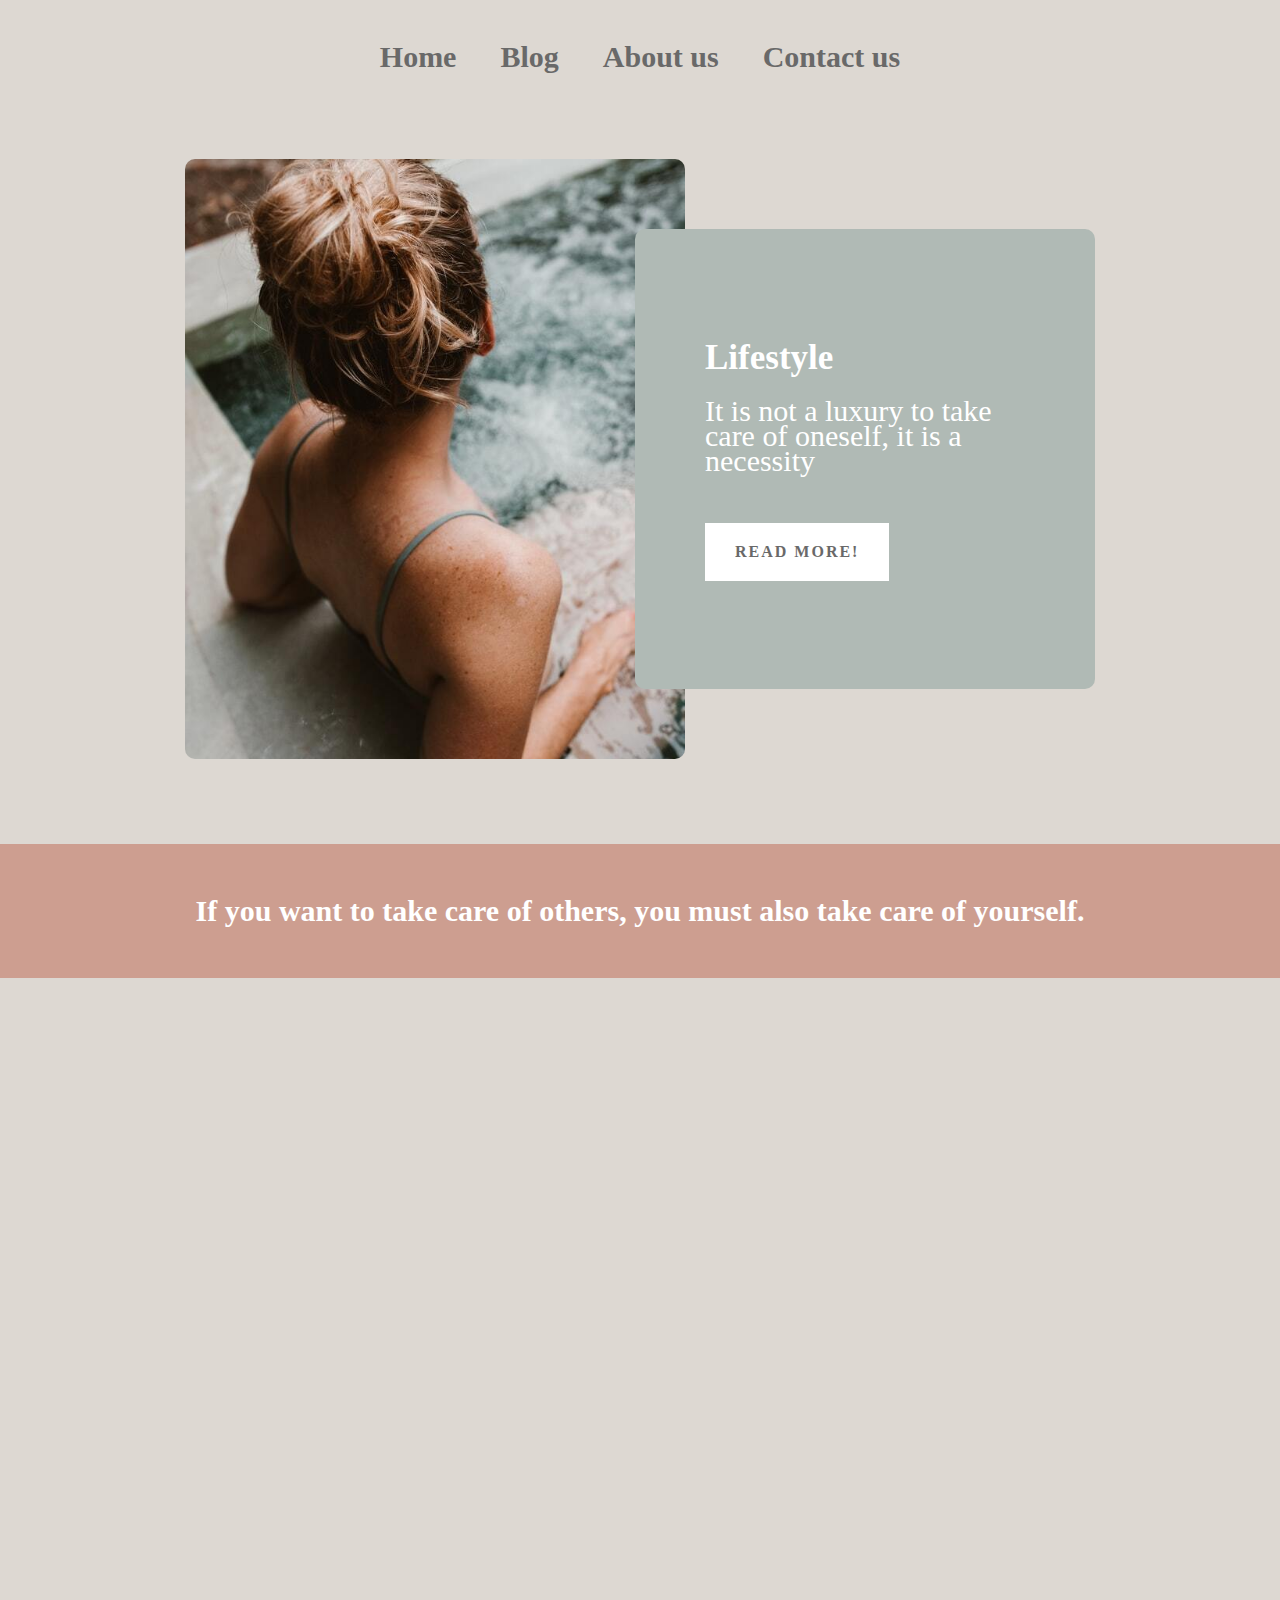
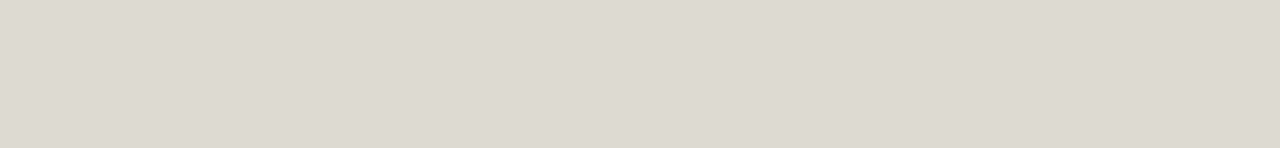
==== index.html @ f7db232f "sss" ====
<!DOCTYPE html>
<html lang="en">
    <head>
        <meta charset="UTF-8" />
        <title>Home</title>
        <meta name="description" content="">
        <meta name="viewport" content="width=device-width, initial-scale=1.0">
        <link href="css/style.css" rel="stylesheet">
        <link href="css/media.css" rel="stylesheet">
    </head>
    <body>
        <header>
            <nav>
                <label for="toggle">&#9776;</label>
                <input type="checkbox" id="toggle"/>
                <div class="menu">
                    <a href="index.html">Home</a>
                    <a href="blog.html">Blog</a>
                    <a href="about.html">About us</a>
                    <a href="contact.html">Contact us</a>
                </div>
            </nav>
        </header>
        <main>
            <section>
                <div class="container">
                    <div class="left"></div>
                    <div class="right">
                        <div class="content">
                            <h1>Lifestyle</h1>
                            <p>It is not a luxury to take care of oneself, it is a necessity</p>
                            <a href="#" class="btn">Read more!</a>
                        </div>
                    </div>
                </div>
            </section>
            <div class="red-line">
                <h2>If you want to take care of others, you must also take care of yourself.</h2>
            </div>
            <section>
                <div class="latest-post"></div>
            </section>
        </main>
    </body>
</html>
---- css/style.css ----
@font-face {
    font-family: "ElMessiri";
    src: url("../font/El_Messiri/static/ElMessiri-Regular.ttf") format(truetype);
    src: url("../font/El_Messiri/static/ElMessiri-Medium.ttf") format(truetype);
    src: url("../font/El_Messiri/static/ElMessiri-SemiBold.ttf") format(truetype);
    src: url("../font/El_Messiri/static/ElMessiri-Bold.ttf") format(truetype);
}

* {
    font-family: "ElMessiri";
    background-color: #DDD8D2;
    color:dimgrey;
    margin: 0;
}

nav {
    text-align: center;
    margin-top: 40px;
}

nav a {
    text-decoration: none;
    font-size: 30px;
    padding: 20px 20px;
    font-weight: bold;
}

label {
    text-align: end;
    font-size: 40px;
    display: none;
    color: dimgray;
}

#toggle {
    display: none;
}

section {
    min-height: 70vh;
    width: 100%;
    display: flex;
    align-items: center;
    justify-content: center;
    margin: 70px 0;
}

.container {
    width: 90%;
    max-width: 1000px;
    margin: 0 auto;
    display: flex;
    align-items: center;
    justify-content: center;
}

.left {
    width: 50%;
    height: 600px;
    background: url(../images/header.jpg) no-repeat center / cover;
    border-radius: 10px;
}

.right h1,
.right p,
.right a,
.content {
    background-color: #B0BAB5;
    color: white;
}

.right {
    width: 40%;
    min-height: 400px;
    background-color:#B0BAB5;;
    display: flex;
    align-items: center;
    justify-content: center;
    padding: 30px;
    border-radius: 10px;
    color: dimgray;
    margin-left: -50px;
}

.right h1 {
    font-size: 35px;
}

.right p {
    margin: 20px 0;
    font-size: 30px;
    line-height: 25px
}

.right a {
    text-decoration: none;
    text-transform: uppercase;
    background-color: white;
    color: dimgray;
    padding: 20px 30px;
    display: inline-block;
    letter-spacing: 2px;
    font-weight: bold;
    margin-top: 30px;
}

.content {
    padding: 40px;
}

.red-line h2 {
    text-align: center;
    font-size: 30px;
    padding: 50px;
    color: white;
    background-color: #CD9E90;
}
---- css/media.css ----
@media only screen and (max-width: 750px) {
    label {
        display: block;
        cursor: pointer;
    }
    #toggle:checked + .menu {
        display: block;
    }
    .menu {
        text-align: center;
        width: 100%;
        display: none;
    }
    .menu a {
        display: block;
        background-color: #B0BAB5;
        color: white;
        /* width: 50%; */
        margin: 0 auto;
        padding: 50px;
        /* border-bottom: 1px solid #ffffff;
        margin: 0;
        padding: 10px 0px;
        position: relative; */
        /* border: 1px solid #0A3641; */
    }
    .menu a:hover {
        background-color: #B0BAB5;
    }
    .container {
        flex-direction: column;
    }
    .left {
        width: 100%;
    }
    .right {
        width: 80%;
        margin: 0;
        margin-top: -50px;
    }
}
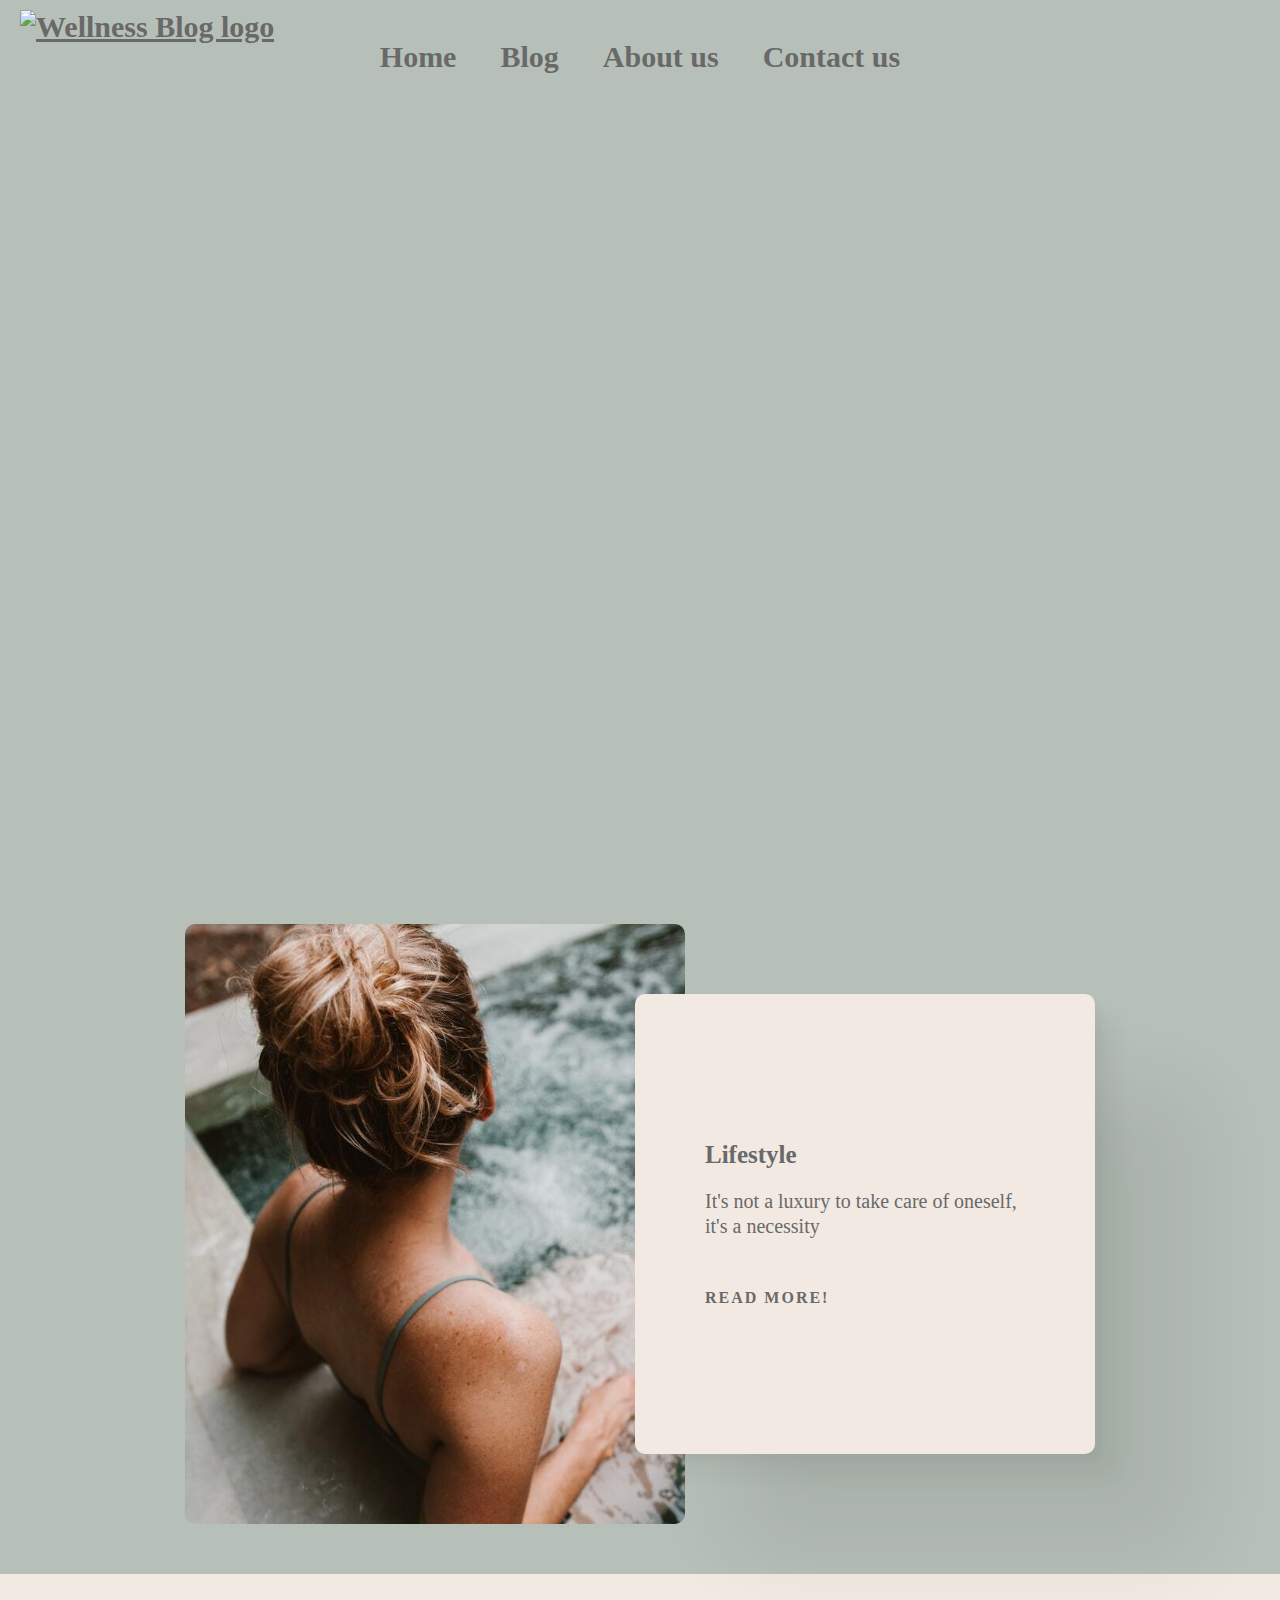
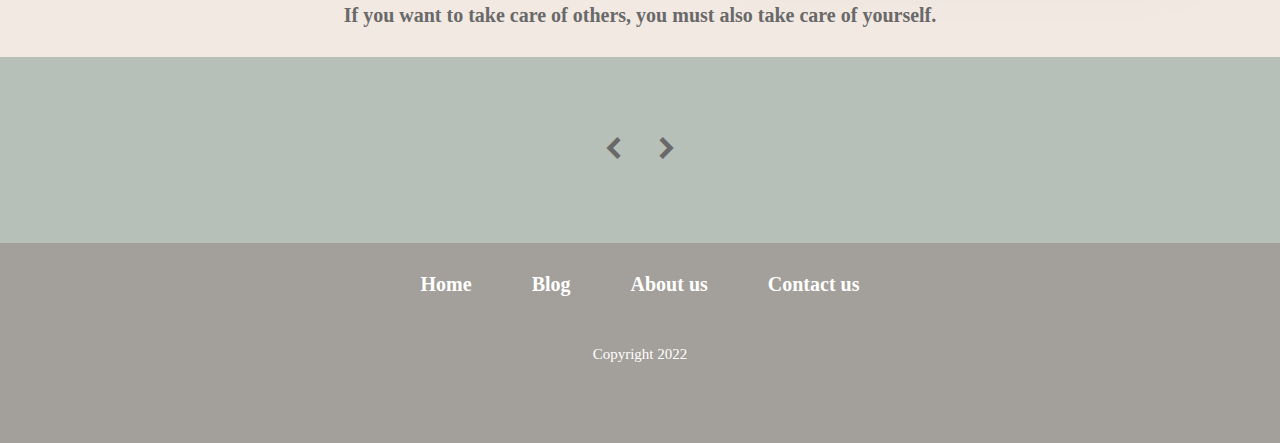
==== commit c1769471: "ch" ====
--- a/index.html
+++ b/index.html
@@ -3,14 +3,18 @@
     <head>
         <meta charset="UTF-8" />
         <title>Home</title>
-        <meta name="description" content="">
+        <meta name="description" content="This is the frontpage of our blog where you can find our latest blog posts and other information.">
         <meta name="viewport" content="width=device-width, initial-scale=1.0">
+        <link href="https://fonts.googleapis.com/icon?family=Material+Icons+Outlined" rel="stylesheet">
         <link href="css/style.css" rel="stylesheet">
         <link href="css/media.css" rel="stylesheet">
     </head>
     <body>
         <header>
             <nav>
+                <div class="logo">
+                    <a href="index.html"><img src="images/logo2.PNG" alt="Wellness Blog logo"></a>
+                </div>
                 <label for="toggle">&#9776;</label>
                 <input type="checkbox" id="toggle"/>
                 <div class="menu">
@@ -22,24 +26,42 @@
             </nav>
         </header>
         <main>
+            <section class="top"></section>
             <section>
                 <div class="container">
                     <div class="left"></div>
                     <div class="right">
                         <div class="content">
                             <h1>Lifestyle</h1>
-                            <p>It is not a luxury to take care of oneself, it is a necessity</p>
-                            <a href="#" class="btn">Read more!</a>
+                            <p>It's not a luxury to take care of oneself, it's a necessity</p>
+                            <a href="blog.html" class="btn">Read more!</a>
                         </div>
                     </div>
                 </div>
             </section>
-            <div class="red-line">
+            <div class="text-line">
                 <h2>If you want to take care of others, you must also take care of yourself.</h2>
             </div>
-            <section>
+            <!-- <h3>Latest blog posts</h3> -->
+            <section class="recent-posts">
+                <button class="arrow">
+                    <span class="material-icons-outlined" id="${id}">chevron_left</span>
+                </button>
                 <div class="latest-post"></div>
+                <button class="arrow">
+                    <span class="material-icons-outlined" id="${id}">navigate_next</span>
+                </button>
             </section>
         </main>
+        <footer>
+            <ul>
+                <li><a href="index.html">Home</a></li>
+                <li><a href="blog.html">Blog</a></li>
+                <li><a href="about.html">About us</a></li>
+                <li><a href="contact.html">Contact us</a></li>
+            </ul>
+            <p class="copyright">Copyright 2022</p>
+        </footer>
+      <script src="js/index.js"></script>
     </body>
 </html>--- a/css/style.css
+++ b/css/style.css
@@ -8,11 +8,15 @@
 
 * {
     font-family: "ElMessiri";
-    background-color: #DDD8D2;
     color:dimgrey;
     margin: 0;
 }
 
+body {
+    background-color: #B7C0B8;
+    min-height: 100vh;
+}
+
 nav {
     text-align: center;
     margin-top: 40px;
@@ -23,6 +27,16 @@
     font-size: 30px;
     padding: 20px 20px;
     font-weight: bold;
+}
+
+nav a:hover {
+    text-decoration: underline;
+    cursor: pointer;
+}
+
+.logo {
+    position: absolute;
+    top: 10px;
 }
 
 label {
@@ -36,13 +50,13 @@
     display: none;
 }
 
-section {
-    min-height: 70vh;
-    width: 100%;
-    display: flex;
-    align-items: center;
-    justify-content: center;
-    margin: 70px 0;
+.top {
+    background-image: url(../images/drew-dizzy-graham-cTKGZJTMJQU-unsplash.jpg);
+    background-size: cover;
+    background-repeat: no-repeat;
+    background-position: right;
+    min-height: 80vh;
+    margin: 50px 0px 80px 0px;
 }
 
 .container {
@@ -65,14 +79,14 @@
 .right p,
 .right a,
 .content {
-    background-color: #B0BAB5;
-    color: white;
+    background-color: #F2E9E3;
+    color: dimgray;
 }
 
 .right {
     width: 40%;
     min-height: 400px;
-    background-color:#B0BAB5;;
+    background-color:#F2E9E3;;
     display: flex;
     align-items: center;
     justify-content: center;
@@ -80,38 +94,132 @@
     border-radius: 10px;
     color: dimgray;
     margin-left: -50px;
+    box-shadow:
+        6.7px 6.7px 5.7px rgba(0, 0, 0, 0.028),
+        22.3px 22.3px 19.2px rgba(0, 0, 0, 0.042),
+        100px 100px 86px rgba(0, 0, 0, 0.07);
 }
 
 .right h1 {
-    font-size: 35px;
+    font-size: 25px;
 }
 
 .right p {
     margin: 20px 0;
-    font-size: 30px;
+    font-size: 20px;
     line-height: 25px
 }
 
 .right a {
     text-decoration: none;
     text-transform: uppercase;
-    background-color: white;
-    color: dimgray;
-    padding: 20px 30px;
+    background-color: #F2E9E3;
+    color: dimgray;
     display: inline-block;
     letter-spacing: 2px;
     font-weight: bold;
     margin-top: 30px;
+    cursor: pointer;
+}
+
+.right a:hover {
+    text-decoration: underline;
 }
 
 .content {
     padding: 40px;
 }
 
-.red-line h2 {
-    text-align: center;
-    font-size: 30px;
-    padding: 50px;
+.text-line h2 {
+    text-align: center;
+    font-size: 20px;
+    padding: 30px;
+    color: dimgray;
+    background-color: #F2E9E3;
+    margin-top: 50px;
+}
+
+
+/* Carousel */
+
+.recent-posts {
+    width: 100%;
+    display: flex;
+    align-items: center;
+    justify-content: center;
+    margin: 70px 0;
+}
+
+.latest-post img {
+    width: 300px;
+    padding: 20px;
+}
+
+.latest-post a {
+    text-decoration: none;
+}
+
+.latest-post h1 {
+    font-size: 20px;
+    max-width: 300px;
+    text-align: center;
+}
+
+.latest-post {
+    display: flex;
+    flex-wrap: wrap;
+}
+
+.card {
+    margin: 0 auto;
+}
+
+button.arrow {
+    border: none;
+    background-color: #B7C0B8;
+}
+
+.material-icons-outlined {
+    font-weight: bold;
+    font-size: 40px;
+    background-color: #B7C0B8;
+}
+
+
+/* Footer */
+
+footer {
+    position: sticky;
+    top: 100%;
+    background-color: #A39F9A;
+    min-height: 200px;
+}
+
+ul {
+    list-style: none;
+    display: flex;
+    justify-content: center;
+    padding: 30px;
+}
+
+li a {
+    font-family: "ElMessiri";
+    text-decoration: none;
+    font-size: 20px;
+    font-weight: bold;
     color: white;
-    background-color: #CD9E90;
+    margin: 30px;
+}
+
+li a:hover {
+    text-decoration: underline;
+    cursor: pointer;
+}
+
+.copyright {
+    font-family: "ElMessiri";
+    color: white;
+    font-size: 15px;
+    text-align: center;
+    margin: 20px;
 }--- a/css/media.css
+++ b/css/media.css
@@ -1,4 +1,4 @@
-@media only screen and (max-width: 750px) {
+@media only screen and (max-width: 900px) {
     label {
         display: block;
         cursor: pointer;
@@ -38,4 +38,4 @@
         margin: 0;
         margin-top: -50px;
     }
-}+}
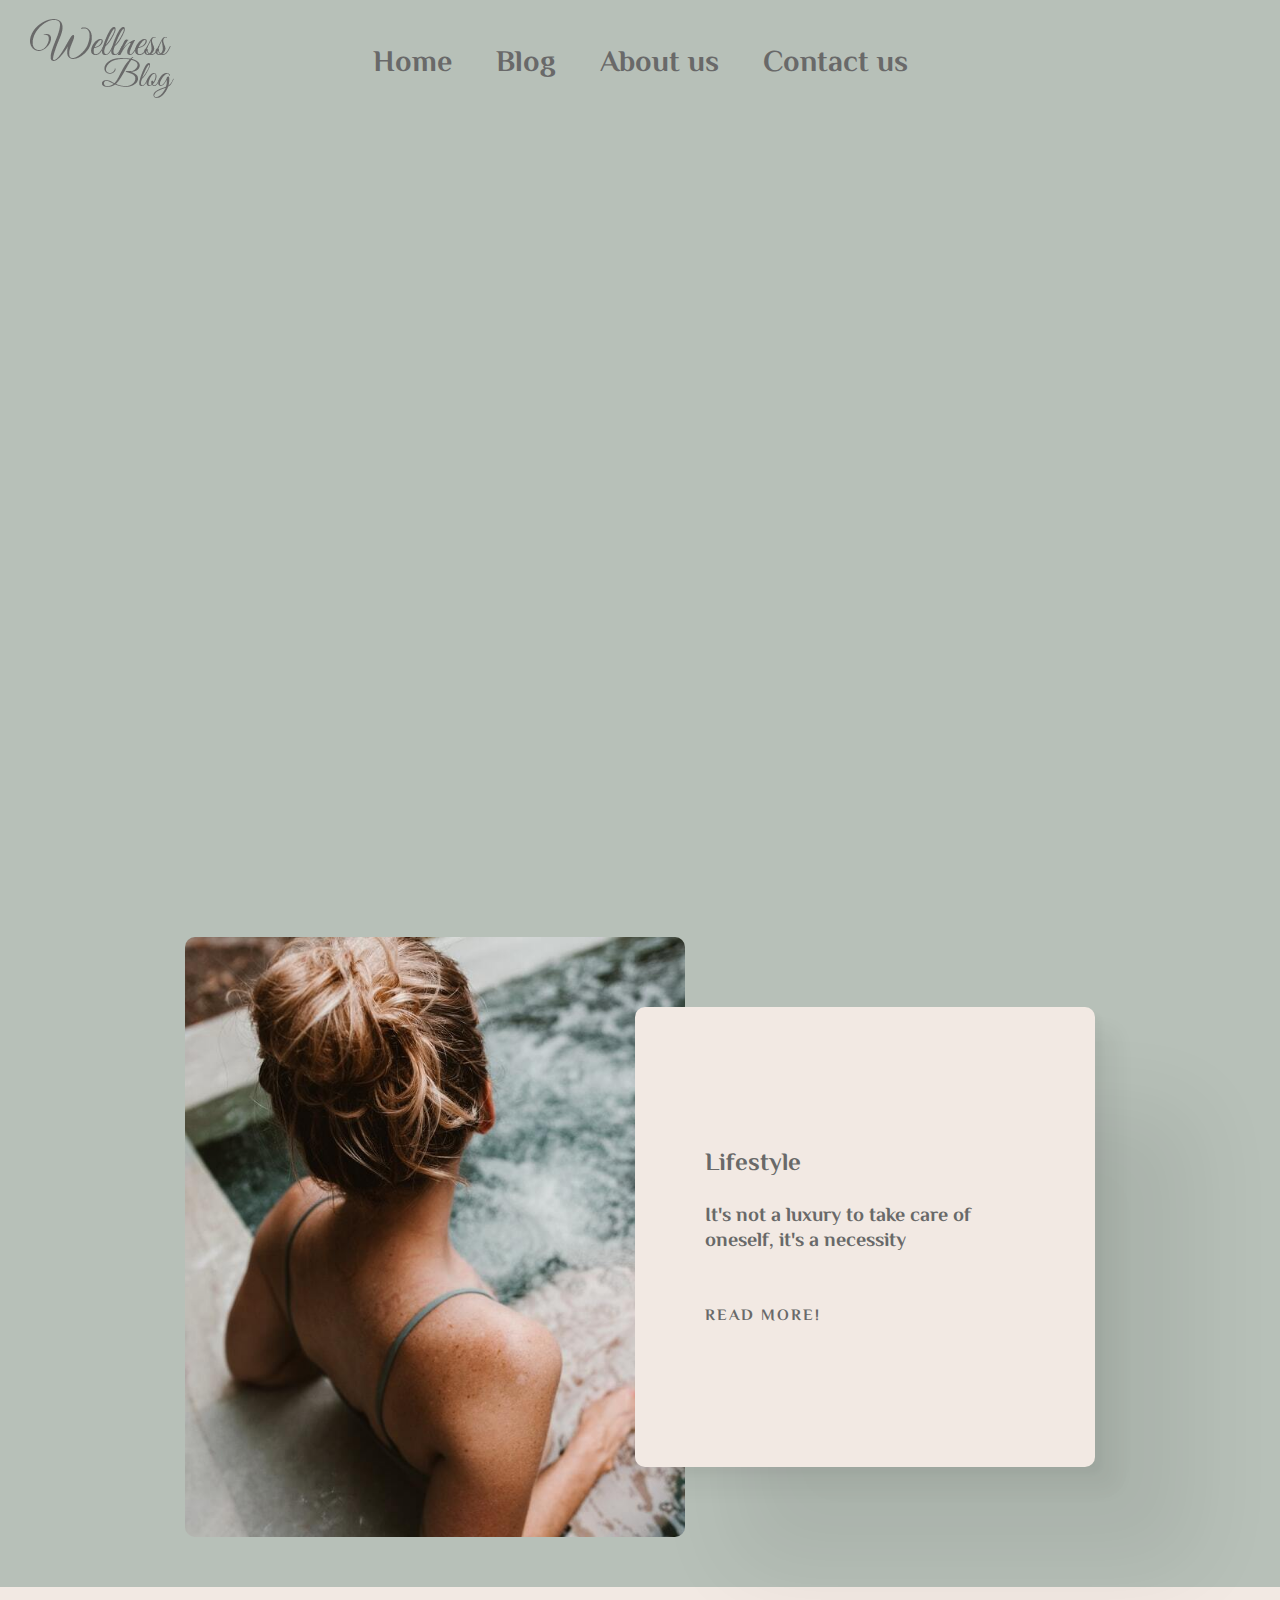
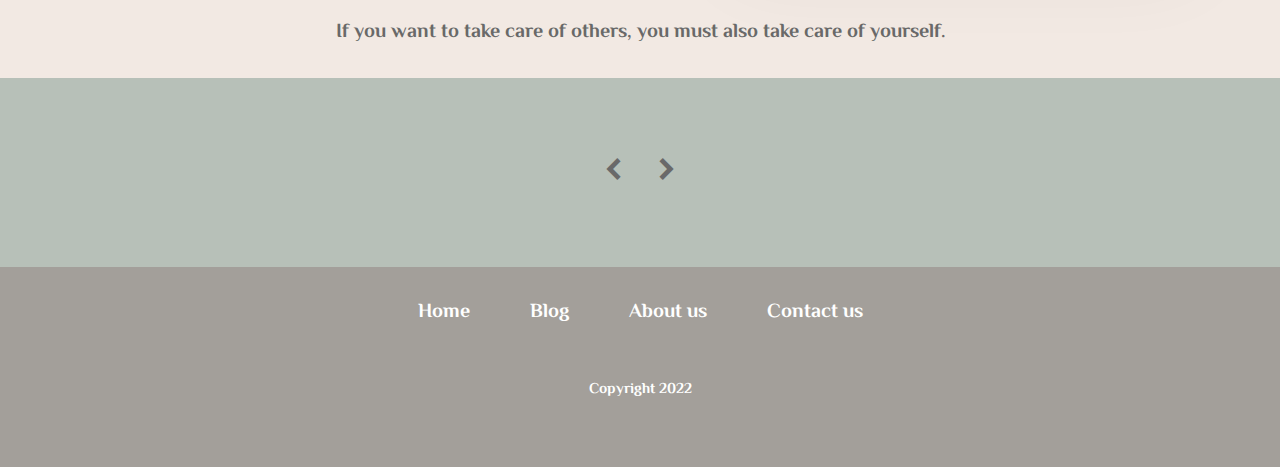
==== commit f5df4271: "jm" ====
--- a/index.html
+++ b/index.html
@@ -44,11 +44,11 @@
             </div>
             <!-- <h3>Latest blog posts</h3> -->
             <section class="recent-posts">
-                <button class="arrow">
+                <button class="arrow" id="prev-button">
                     <span class="material-icons-outlined" id="${id}">chevron_left</span>
                 </button>
                 <div class="latest-post"></div>
-                <button class="arrow">
+                <button class="arrow" id="next-button">
                     <span class="material-icons-outlined" id="${id}">navigate_next</span>
                 </button>
             </section>
--- a/css/style.css
+++ b/css/style.css
@@ -1,225 +1,256 @@
 @font-face {
-    font-family: "ElMessiri";
-    src: url("../font/El_Messiri/static/ElMessiri-Regular.ttf") format(truetype);
-    src: url("../font/El_Messiri/static/ElMessiri-Medium.ttf") format(truetype);
-    src: url("../font/El_Messiri/static/ElMessiri-SemiBold.ttf") format(truetype);
-    src: url("../font/El_Messiri/static/ElMessiri-Bold.ttf") format(truetype);
+  font-family: "ElMessiri";
+  src: url("../font/El_Messiri/static/ElMessiri-Regular.ttf") format(truetype);
+  src: url("../font/El_Messiri/static/ElMessiri-Medium.ttf") format(truetype);
+  src: url("../font/El_Messiri/static/ElMessiri-SemiBold.ttf") format(truetype);
+  src: url("../font/El_Messiri/static/ElMessiri-Bold.ttf") format(truetype);
 }
 
 * {
-    font-family: "ElMessiri";
-    color:dimgrey;
-    margin: 0;
+  font-family: "ElMessiri";
+  color: dimgrey;
+  margin: 0;
 }
 
 body {
-    background-color: #B7C0B8;
-    min-height: 100vh;
+  background-color: #b7c0b8;
+  min-height: 100vh;
 }
 
 nav {
+  text-align: center;
+  margin-top: 40px;
+}
+
+nav a {
+  text-decoration: none;
+  font-size: 30px;
+  padding: 20px 20px;
+  font-weight: bold;
+}
+
+nav a:hover {
+  text-decoration: underline;
+  cursor: pointer;
+}
+
+.logo {
+  position: absolute;
+  top: 10px;
+}
+
+label {
+  text-align: end;
+  font-size: 40px;
+  display: none;
+  color: dimgray;
+}
+
+#toggle {
+  display: none;
+}
+
+/* h1 {
     text-align: center;
-    margin-top: 40px;
-}
-
-nav a {
-    text-decoration: none;
-    font-size: 30px;
-    padding: 20px 20px;
-    font-weight: bold;
-}
-
-nav a:hover {
-    text-decoration: underline;
-    cursor: pointer;
-}
-
-.logo {
-    position: absolute;
-    top: 10px;
-}
-
-label {
-    text-align: end;
-    font-size: 40px;
-    display: none;
-    color: dimgray;
-}
-
-#toggle {
-    display: none;
-}
+} */
 
 .top {
-    background-image: url(../images/drew-dizzy-graham-cTKGZJTMJQU-unsplash.jpg);
-    background-size: cover;
-    background-repeat: no-repeat;
-    background-position: right;
-    min-height: 80vh;
-    margin: 50px 0px 80px 0px;
+  background-image: url(../images/drew-dizzy-graham-cTKGZJTMJQU-unsplash.jpg);
+  background-size: cover;
+  background-repeat: no-repeat;
+  background-position: right;
+  min-height: 80vh;
+  margin: 50px 0px 80px 0px;
 }
 
 .container {
-    width: 90%;
-    max-width: 1000px;
-    margin: 0 auto;
-    display: flex;
-    align-items: center;
-    justify-content: center;
+  width: 90%;
+  max-width: 1000px;
+  margin: 0 auto;
+  display: flex;
+  align-items: center;
+  justify-content: center;
 }
 
 .left {
-    width: 50%;
-    height: 600px;
-    background: url(../images/header.jpg) no-repeat center / cover;
-    border-radius: 10px;
+  width: 50%;
+  height: 600px;
+  background: url(../images/header.jpg) no-repeat center / cover;
+  border-radius: 10px;
 }
 
 .right h1,
 .right p,
 .right a,
 .content {
-    background-color: #F2E9E3;
-    color: dimgray;
+  background-color: #f2e9e3;
+  color: dimgray;
 }
 
 .right {
-    width: 40%;
-    min-height: 400px;
-    background-color:#F2E9E3;;
-    display: flex;
-    align-items: center;
-    justify-content: center;
-    padding: 30px;
-    border-radius: 10px;
-    color: dimgray;
-    margin-left: -50px;
-    box-shadow:
-        6.7px 6.7px 5.7px rgba(0, 0, 0, 0.028),
-        22.3px 22.3px 19.2px rgba(0, 0, 0, 0.042),
-        100px 100px 86px rgba(0, 0, 0, 0.07);
+  width: 40%;
+  min-height: 400px;
+  background-color: #f2e9e3;
+  display: flex;
+  align-items: center;
+  justify-content: center;
+  padding: 30px;
+  border-radius: 10px;
+  color: dimgray;
+  margin-left: -50px;
+  box-shadow: 6.7px 6.7px 5.7px rgba(0, 0, 0, 0.028),
+    22.3px 22.3px 19.2px rgba(0, 0, 0, 0.042),
+    100px 100px 86px rgba(0, 0, 0, 0.07);
 }
 
 .right h1 {
-    font-size: 25px;
+  font-size: 25px;
 }
 
 .right p {
-    margin: 20px 0;
-    font-size: 20px;
-    line-height: 25px
+  margin: 20px 0;
+  font-size: 20px;
+  line-height: 25px;
 }
 
 .right a {
-    text-decoration: none;
-    text-transform: uppercase;
-    background-color: #F2E9E3;
-    color: dimgray;
-    display: inline-block;
-    letter-spacing: 2px;
-    font-weight: bold;
-    margin-top: 30px;
-    cursor: pointer;
+  text-decoration: none;
+  text-transform: uppercase;
+  background-color: #f2e9e3;
+  color: dimgray;
+  display: inline-block;
+  letter-spacing: 2px;
+  font-weight: bold;
+  margin-top: 30px;
+  cursor: pointer;
 }
 
 .right a:hover {
-    text-decoration: underline;
+  text-decoration: underline;
 }
 
 .content {
-    padding: 40px;
+  padding: 40px;
 }
 
 .text-line h2 {
-    text-align: center;
-    font-size: 20px;
-    padding: 30px;
-    color: dimgray;
-    background-color: #F2E9E3;
-    margin-top: 50px;
-}
-
+  text-align: center;
+  font-size: 20px;
+  padding: 30px;
+  color: dimgray;
+  background-color: #f2e9e3;
+  margin-top: 50px;
+}
 
 /* Carousel */
 
 .recent-posts {
-    width: 100%;
-    display: flex;
-    align-items: center;
-    justify-content: center;
-    margin: 70px 0;
+  width: 100%;
+  display: flex;
+  align-items: center;
+  justify-content: center;
+  margin: 70px 0;
 }
 
 .latest-post img {
-    width: 300px;
-    padding: 20px;
+  width: 300px;
+  padding: 20px;
+  object-fit: cover;
 }
 
 .latest-post a {
-    text-decoration: none;
+  text-decoration: none;
 }
 
 .latest-post h1 {
-    font-size: 20px;
-    max-width: 300px;
-    text-align: center;
+  font-size: 20px;
+  max-width: 300px;
+  text-align: center;
+  margin: 0 auto;
 }
 
 .latest-post {
-    display: flex;
-    flex-wrap: wrap;
-}
-
-.card {
+  display: flex;
+  flex-wrap: wrap;
+}
+
+/* .card {
     margin: 0 auto;
-}
+} */
 
 button.arrow {
-    border: none;
-    background-color: #B7C0B8;
+  border: none;
+  background-color: #b7c0b8;
 }
 
 .material-icons-outlined {
-    font-weight: bold;
-    font-size: 40px;
-    background-color: #B7C0B8;
-}
-
+  font-weight: bold;
+  font-size: 40px;
+  background-color: #b7c0b8;
+}
+
+/* Error & Loader */
+
+.error {
+  border: 1px solid darkred;
+  padding: 1rem;
+  color: darkred;
+  background: rgba(255, 0, 0, 0.1);
+}
+
+.loader {
+  border: 14px solid #f3f3f3;
+  border-top: 14px solid #c5b5a5;
+  border-radius: 50%;
+  width: 120px;
+  height: 120px;
+  animation: spin 2s linear infinite;
+  margin-top: 100px;
+}
+
+@keyframes spin {
+  0% {
+    transform: rotate(0deg);
+  }
+  100% {
+    transform: rotate(360deg);
+  }
+}
 
 /* Footer */
 
 footer {
-    position: sticky;
-    top: 100%;
-    background-color: #A39F9A;
-    min-height: 200px;
+  position: sticky;
+  top: 100%;
+  background-color: #a39f9a;
+  min-height: 200px;
 }
 
 ul {
-    list-style: none;
-    display: flex;
-    justify-content: center;
-    padding: 30px;
+  list-style: none;
+  display: flex;
+  justify-content: center;
+  padding: 30px;
 }
 
 li a {
-    font-family: "ElMessiri";
-    text-decoration: none;
-    font-size: 20px;
-    font-weight: bold;
-    color: white;
-    margin: 30px;
+  font-family: "ElMessiri";
+  text-decoration: none;
+  font-size: 20px;
+  font-weight: bold;
+  color: white;
+  margin: 30px;
 }
 
 li a:hover {
-    text-decoration: underline;
-    cursor: pointer;
+  text-decoration: underline;
+  cursor: pointer;
 }
 
 .copyright {
-    font-family: "ElMessiri";
-    color: white;
-    font-size: 15px;
-    text-align: center;
-    margin: 20px;
-}+  font-family: "ElMessiri";
+  color: white;
+  font-size: 15px;
+  text-align: center;
+  margin: 20px;
+}
